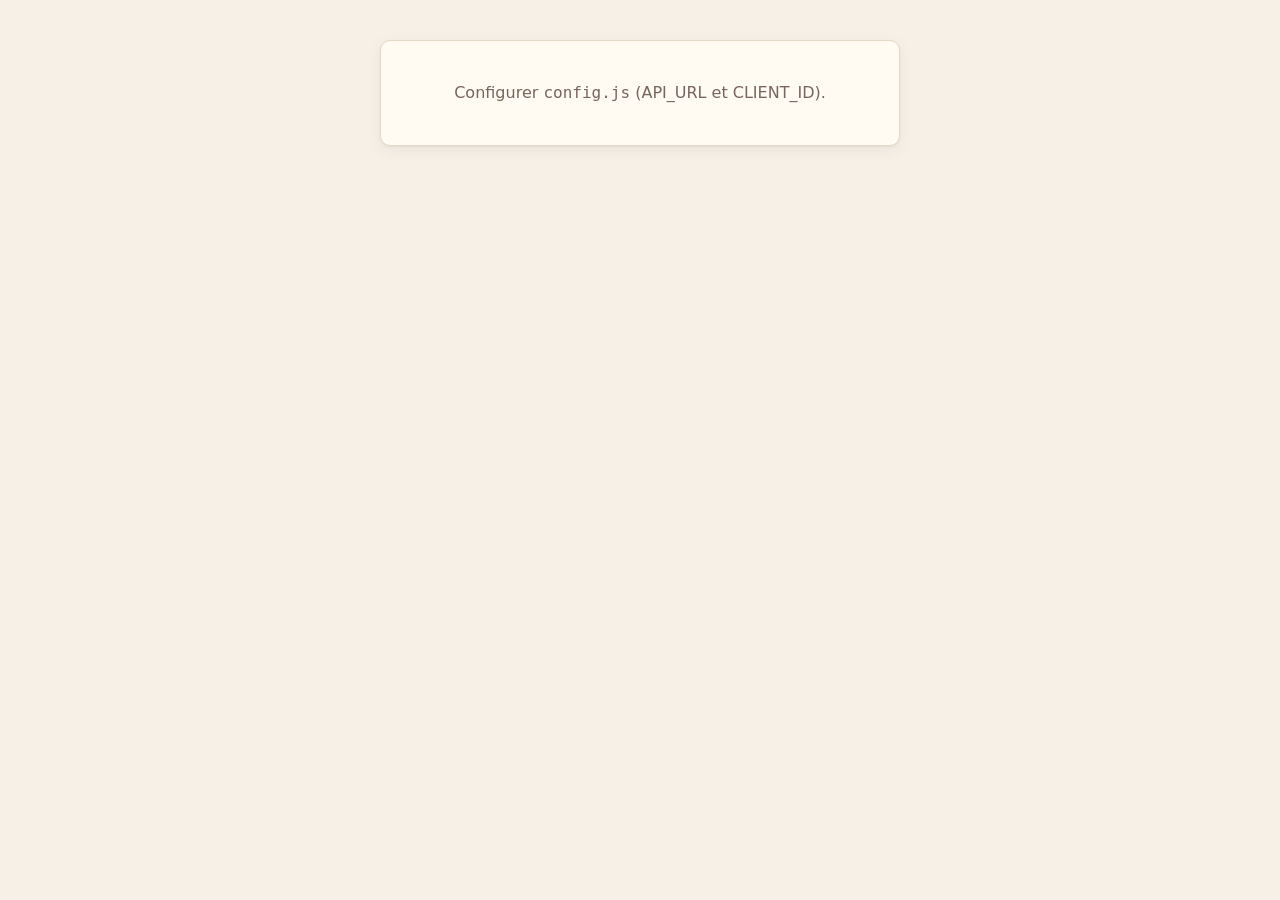
==== index.html @ cfaa76ad "Add files via upload" ====
<!doctype html>
<html lang="fr">
<head>
  <meta charset="utf-8">
  <meta name="viewport" content="width=device-width, initial-scale=1, viewport-fit=cover">
  <!-- Discrétion : aucune indexation, aucun aperçu, aucune archive -->
  <meta name="robots" content="noindex, nofollow, noarchive, nosnippet, noimageindex, notranslate">
  <meta name="googlebot" content="noindex, nofollow, noarchive, nosnippet, noimageindex">
  <meta name="bingbot" content="noindex, nofollow, noarchive, nosnippet">
  <!-- Ne transmet que le nom de domaine (jamais le chemin) aux sites appelés -->
  <meta name="referrer" content="strict-origin">
  <!-- Politique de sécurité du contenu : seules les sources nécessaires sont autorisées -->
  <meta http-equiv="Content-Security-Policy" content="default-src 'self'; script-src 'self' https://accounts.google.com/gsi/client; style-src 'self' 'unsafe-inline' https://fonts.googleapis.com https://accounts.google.com/gsi/style; font-src https://fonts.gstatic.com; img-src 'self' data: blob: https://*.googleusercontent.com; connect-src https://script.google.com https://script.googleusercontent.com https://accounts.google.com/gsi/; frame-src https://accounts.google.com/gsi/; object-src 'none'; base-uri 'none'; form-action 'none'; upgrade-insecure-requests">
  <meta name="format-detection" content="telephone=no">
  <meta name="theme-color" content="#2a1418">
  <title>Ma Cave</title>
  <link rel="icon" href="data:image/svg+xml,<svg xmlns='http://www.w3.org/2000/svg' viewBox='0 0 64 64'><path d='M22 4h20v14c0 6 6 9 6 18v24H16V36c0-9 6-12 6-18z' fill='%237a1f2b'/><rect x='18' y='38' width='28' height='14' fill='%23f4ead8'/></svg>">
  <link rel="preconnect" href="https://fonts.googleapis.com">
  <link rel="preconnect" href="https://fonts.gstatic.com" crossorigin>
  <link href="https://fonts.googleapis.com/css2?family=Cormorant+Garamond:wght@500;600;700&family=Source+Sans+3:wght@400;500;600&display=swap" rel="stylesheet">
  <link rel="stylesheet" href="style.css">
  <script src="config.js"></script>
  <script src="https://accounts.google.com/gsi/client" async defer></script>
</head>
<body>
  <!-- Écran de connexion -->
  <section id="login" class="login" hidden>
    <div class="login-card">
      <div class="login-mark" aria-hidden="true">
        <svg viewBox="0 0 64 64"><path d="M22 4h20v14c0 6 6 9 6 18v24H16V36c0-9 6-12 6-18z"/><rect x="18" y="38" width="28" height="14"/></svg>
      </div>
      <h1>Ma Cave</h1>
      <p class="muted">Vins, champagnes et spiritueux — accès réservé.</p>
      <div id="gsi-btn"></div>
      <p id="login-err" class="err" role="alert"></p>
    </div>
  </section>

  <!-- Application -->
  <div id="app" hidden>
    <header class="top">
      <a href="#/" class="brand">Ma Cave</a>
      <nav id="nav" aria-label="Navigation principale">
        <a href="#/" data-r="">Accueil</a>
        <a href="#/cave" data-r="cave">Cave</a>
        <a href="#/ajouter" data-r="ajouter" class="nav-add">+ Ajouter</a>
        <a href="#/accords" data-r="accords">Accords</a>
        <a href="#/offres" data-r="offres">Offres</a>
        <a href="#/prospection" data-r="prospection">Prospection</a>
        <a href="#/valeur" data-r="valeur">Valeur</a>
        <a href="#/journal" data-r="journal">Journal</a>
      </nav>
      <button id="btn-theme" class="ghost small icon-btn" type="button" aria-label="Thème">Auto</button>
      <button id="btn-logout" class="ghost small" title="Se déconnecter">Quitter</button>
    </header>
    <main id="view" tabindex="-1"></main>
    <button id="fab" type="button" data-quick="menu" aria-label="Action rapide : bu, mémo, ajout">＋</button>
  </div>

  <div id="toast" role="status" aria-live="polite"></div>
  <dialog id="modal"><div id="modal-body"></div></dialog>

  <script src="app.js"></script>
</body>
</html>
---- style.css ----
/* Mise en page : barre sombre fixe, contenu centré 1180 px, cartes papier.
   Clair = étiquette sur papier crème ; sombre = cave à la bougie (fond aubergine, accents lie-de-vin et or). */
:root {
  --bg: #f6f0e6;
  --paper: #fffaf2;
  --ink: #2a1a1c;
  --muted: #76665e;
  --line: #e4d8c6;
  --wine: #7a1f2b;
  --wine-d: #5a1520;
  --on-wine: #ffffff;
  --gold: #a8822f;
  --ok: #3f6b3a;
  --warn: #a95c18;
  --bad: #9b2c2c;
  --info: #3d5a80;
  --head-bg: #2a1418;
  --head-ink: #f4ead8;
  --head-muted: #e6d6c2;
  --head-active-bg: #f4ead8;
  --head-active-ink: #2a1418;
  --tint-ok: rgba(63,107,58,.13);
  --tint-warn: rgba(169,92,24,.14);
  --tint-bad: rgba(155,44,44,.12);
  --tint-gold: rgba(168,130,47,.16);
  --tint-info: rgba(61,90,128,.12);
  --radius: 10px;
  --shadow: 0 1px 2px rgba(42, 26, 28, .06), 0 4px 16px rgba(42, 26, 28, .06);
  --serif: 'Cormorant Garamond', Georgia, serif;
  --sans: 'Source Sans 3', system-ui, -apple-system, Segoe UI, sans-serif;
  color-scheme: light;
}
@media (prefers-color-scheme: dark) {
  :root:not([data-theme="light"]) {
    --bg: #151012; --paper: #1f1719; --ink: #efe4d6; --muted: #b0a093; --line: #382a2c;
    --wine: #d66a77; --wine-d: #c25664; --on-wine: #1a0f11; --gold: #d8b56c; --ok: #8cc084; --warn: #e5a463;
    --bad: #ec8a8a; --info: #93b4dc; --head-bg: #0d090a; --head-ink: #f1e4d2; --head-muted: #c9b8a6;
    --head-active-bg: #d66a77; --head-active-ink: #1a0f11;
    --tint-ok: rgba(140,192,132,.14); --tint-warn: rgba(229,164,99,.15); --tint-bad: rgba(236,138,138,.14);
    --tint-gold: rgba(216,181,108,.16); --tint-info: rgba(147,180,220,.14);
    --shadow: 0 1px 2px rgba(0,0,0,.35), 0 4px 16px rgba(0,0,0,.25);
    color-scheme: dark;
  }
}
:root[data-theme="dark"] {
  --bg: #151012; --paper: #1f1719; --ink: #efe4d6; --muted: #b0a093; --line: #382a2c;
  --wine: #d66a77; --wine-d: #c25664; --on-wine: #1a0f11; --gold: #d8b56c; --ok: #8cc084; --warn: #e5a463;
  --bad: #ec8a8a; --info: #93b4dc; --head-bg: #0d090a; --head-ink: #f1e4d2; --head-muted: #c9b8a6;
  --head-active-bg: #d66a77; --head-active-ink: #1a0f11;
  --tint-ok: rgba(140,192,132,.14); --tint-warn: rgba(229,164,99,.15); --tint-bad: rgba(236,138,138,.14);
  --tint-gold: rgba(216,181,108,.16); --tint-info: rgba(147,180,220,.14);
  --shadow: 0 1px 2px rgba(0,0,0,.35), 0 4px 16px rgba(0,0,0,.25);
  color-scheme: dark;
}

* { box-sizing: border-box; }
html, body { margin: 0; }
body { background: var(--bg); color: var(--ink); font: 16px/1.5 var(--sans); -webkit-font-smoothing: antialiased; }
h1, h2, h3 { font-family: var(--serif); font-weight: 600; line-height: 1.15; margin: 0 0 .5em; }
h1 { font-size: 2.1rem; } h2 { font-size: 1.55rem; } h3 { font-size: 1.2rem; }
a { color: var(--wine); }
.muted { color: var(--muted); }
.small { font-size: .875rem; }
.err { color: var(--bad); min-height: 1.5em; }
[hidden] { display: none !important; }

/* ---------- Connexion ---------- */
.login { min-height: 100vh; display: grid; place-items: center; padding: 16px;
  background: radial-gradient(ellipse at top, #4a1d26 0%, #2a1418 60%, #170b0d 100%); }
.login-card { background: var(--paper); padding: 40px 32px; border-radius: 16px; text-align: center;
  max-width: 380px; width: 100%; box-shadow: 0 20px 60px rgba(0,0,0,.4); }
.login-card #gsi-btn { display: flex; justify-content: center; margin-top: 20px; }
.login-mark svg { width: 56px; height: 56px; }
.login-mark path { fill: var(--wine); } .login-mark rect { fill: var(--paper); }

/* ---------- Structure ---------- */
.top { position: sticky; top: env(safe-area-inset-top, 0px); z-index: 10; display: flex; align-items: center; gap: 12px;
  padding: 10px 20px; background: var(--head-bg); color: var(--head-ink); }
body::before { content: ""; position: fixed; inset: 0 0 auto; height: env(safe-area-inset-top, 0px); z-index: 10; background: var(--head-bg); }
.brand { font-family: var(--serif); font-size: 1.5rem; font-weight: 700; color: var(--head-ink); text-decoration: none; white-space: nowrap; }
#nav { display: flex; gap: 4px; flex: 1; overflow-x: auto; scrollbar-width: none; }
#nav::-webkit-scrollbar { display: none; }
#nav a { color: var(--head-muted); text-decoration: none; padding: 6px 12px; border-radius: 999px; white-space: nowrap; font-weight: 500; }
#nav a:hover { background: rgba(255,255,255,.08); }
#nav a.active { background: var(--head-active-bg); color: var(--head-active-ink); }
#nav a.nav-add { color: var(--gold); }
#nav a.nav-add.active { color: var(--head-active-ink); }
.top .ghost { color: var(--head-muted); border-color: rgba(255,255,255,.25); }
.top .ghost:hover { background: rgba(255,255,255,.08); }
.icon-btn { height: 32px; padding: 0 10px !important; gap: 6px; font-weight: 600; }
.icon-btn svg { width: 16px; height: 16px; flex: none; }
@media (max-width: 760px) { .th-l { display: none; } }
main { max-width: 1180px; margin: 0 auto; padding: 24px 20px 80px; outline: none; }

@media (max-width: 760px) {
  .top { flex-wrap: wrap; padding: 8px 16px; gap: 6px 12px; }
  #nav { order: 3; flex-basis: 100%; }
  main { padding: 16px 16px 80px; }
  h1 { font-size: 1.7rem; }
}

/* ---------- Composants ---------- */
.card { background: var(--paper); border: 1px solid var(--line); border-radius: var(--radius); padding: 18px; box-shadow: var(--shadow); }
.grid { display: grid; gap: 16px; }
.g2 { grid-template-columns: repeat(auto-fit, minmax(300px, 1fr)); }
.g3 { grid-template-columns: repeat(auto-fit, minmax(240px, 1fr)); }
.row { display: flex; gap: 10px; align-items: center; flex-wrap: wrap; }
.spacer { flex: 1; }
.head { display: flex; align-items: flex-end; gap: 12px; flex-wrap: wrap; margin-bottom: 18px; }
.head h1 { margin: 0; }

button, .btn { font: inherit; font-weight: 600; cursor: pointer; border-radius: 8px; padding: 9px 16px;
  border: 1px solid var(--wine); background: var(--wine); color: var(--on-wine); text-decoration: none; display: inline-flex; align-items: center; gap: 6px; }
button:hover, .btn:hover { background: var(--wine-d); }
button.ghost, .btn.ghost { background: transparent; color: var(--wine); }
button.ghost:hover, .btn.ghost:hover { background: var(--tint-bad); }
button.small, .btn.small { padding: 5px 10px; font-size: .875rem; }
button:disabled { opacity: .55; cursor: wait; }
button.danger { background: transparent; color: var(--bad); border-color: var(--bad); }

label { display: block; font-size: .85rem; font-weight: 600; color: var(--muted); margin-bottom: 4px; }
input, select, textarea { font: inherit; width: 100%; padding: 9px 11px; border: 1px solid var(--line); border-radius: 8px;
  background: var(--bg); color: var(--ink); }
input:focus, select:focus, textarea:focus { outline: 2px solid var(--gold); outline-offset: 0; border-color: var(--gold); }
textarea { min-height: 70px; resize: vertical; }
.form { display: grid; grid-template-columns: repeat(auto-fit, minmax(170px, 1fr)); gap: 12px 14px; }
.form .full { grid-column: 1 / -1; }
fieldset { border: 1px solid var(--line); border-radius: var(--radius); padding: 14px 16px 16px; margin: 0 0 16px; background: var(--paper); }
legend { font-family: var(--serif); font-size: 1.2rem; font-weight: 700; padding: 0 6px; }

/* Statistiques */
.stat { padding: 16px 18px; }
.stat .v { font-family: var(--serif); font-size: 2.1rem; font-weight: 700; line-height: 1; }
.stat .l { color: var(--muted); font-size: .875rem; margin-top: 6px; }
.stat .d { font-size: .85rem; margin-top: 4px; }
.up { color: var(--ok); } .down { color: var(--bad); }

/* Pastilles */
.pill { display: inline-flex; align-items: center; gap: 5px; padding: 2px 9px; border-radius: 999px; font-size: .78rem; font-weight: 600;
  background: var(--line); color: var(--ink); white-space: nowrap; }
.pill::before { content: ''; width: 7px; height: 7px; border-radius: 50%; background: currentColor; opacity: .85; }
.m-trop_jeune { color: var(--info); background: var(--tint-info); }
.m-peut_attendre { color: var(--info); background: var(--tint-info); }
.m-a_boire { color: var(--ok); background: var(--tint-ok); }
.m-apogee { color: var(--gold); background: var(--tint-gold); }
.m-a_boire_vite { color: var(--warn); background: var(--tint-warn); }
.m-passee { color: var(--bad); background: var(--tint-bad); }
.m-inconnue { color: var(--muted); background: var(--line); }
.v-tres_bonne_affaire { color: var(--paper); background: var(--ok); }
.v-bonne_affaire { color: var(--ok); background: var(--tint-ok); }
.v-prix_correct { color: var(--info); background: var(--tint-info); }
.v-cher { color: var(--warn); background: var(--tint-warn); }
.v-a_eviter { color: var(--bad); background: var(--tint-bad); }
.v-inconnu { color: var(--muted); background: var(--line); }
.dot { width: 10px; height: 10px; border-radius: 50%; display: inline-block; flex: none; box-shadow: 0 0 0 1.5px var(--paper), 0 0 0 2.5px var(--line); }
.c-Rouge { background: #7a1f2b; } .c-Blanc { background: #e6d38a; } .c-Rosé { background: #e7a1a6; }
.c-Effervescent { background: #f0dd9a; box-shadow: inset 0 0 0 2px #c9a94a; } .c-Liquoreux, .c-Moelleux { background: #d29a2f; }
.c-Ambré { background: #a85d1d; } .c-Incolore { background: #d8dde0; }

/* Liste de la cave */
.filters { display: grid; grid-template-columns: 2fr repeat(4, 1fr); gap: 10px; margin-bottom: 16px; }
@media (max-width: 760px) { .filters { grid-template-columns: 1fr 1fr; } .filters .q { grid-column: 1 / -1; } }
.bottles { display: grid; grid-template-columns: repeat(auto-fill, minmax(260px, 1fr)); gap: 14px; }
.bottle { display: flex; gap: 12px; padding: 12px; text-decoration: none; color: inherit; transition: transform .12s, box-shadow .12s; }
.bottle:hover { transform: translateY(-2px); }
.bottle.vide { opacity: .55; }
.thumb { width: 64px; height: 88px; flex: none; border-radius: 6px; background: var(--line) center/cover no-repeat;
  display: grid; place-items: center; color: var(--muted); font-family: var(--serif); font-size: 1.4rem; overflow: hidden; }
.bottle .t { font-weight: 600; line-height: 1.25; }
.bottle .s { color: var(--muted); font-size: .875rem; }
.qty { font-family: var(--serif); font-size: 1.6rem; font-weight: 700; margin-left: auto; align-self: center; text-align: right; line-height: 1; }
.qty small { display: block; font: .7rem var(--sans); color: var(--muted); }

/* Fiche */
.fiche { display: grid; grid-template-columns: 300px 1fr; gap: 22px; }
@media (max-width: 820px) { .fiche { grid-template-columns: 1fr; } .photo { aspect-ratio: auto; height: 260px; } }
.fiche > div, .grid > *, .bottle > div { min-width: 0; }
.photo { width: 100%; aspect-ratio: 3/4; border-radius: var(--radius); background: var(--line) center/contain no-repeat; display: grid; place-items: center; color: var(--muted); }
dl.kv { display: grid; grid-template-columns: max-content 1fr; gap: 6px 16px; margin: 0; }
dl.kv dt { color: var(--muted); font-size: .9rem; }
dl.kv dd { margin: 0; }
.tags { display: flex; flex-wrap: wrap; gap: 6px; }
.tag { background: var(--bg); border: 1px solid var(--line); padding: 2px 10px; border-radius: 999px; font-size: .875rem; }

/* Frise de garde */
.garde { position: relative; height: 34px; margin: 26px 12px 30px; }
.garde .bar { position: absolute; top: 12px; height: 10px; border-radius: 5px; }
.garde .b-jeune { background: rgba(61,90,128,.35); }
.garde .b-boire { background: rgba(63,107,58,.45); }
.garde .b-apogee { background: var(--gold); }
.garde .b-fin { background: rgba(181,101,29,.5); }
.garde .now { position: absolute; top: 2px; width: 2px; height: 30px; background: var(--ink); }
.garde .now span { position: absolute; top: -20px; left: 50%; transform: translateX(-50%); font-size: .75rem; font-weight: 700; white-space: nowrap; }
.garde .yr { position: absolute; top: 28px; font-size: .72rem; color: var(--muted); transform: translateX(-50%); }

/* Tableaux */
table { width: 100%; border-collapse: collapse; }
th, td { text-align: left; padding: 8px 10px; border-bottom: 1px solid var(--line); vertical-align: top; }
th { font-size: .78rem; text-transform: uppercase; letter-spacing: .04em; color: var(--muted); font-weight: 600; }
td.n, th.n { text-align: right; font-variant-numeric: tabular-nums; white-space: nowrap; }
.table-wrap { overflow-x: auto; }

/* Ajout par photo */
.drop { border: 2px dashed var(--line); border-radius: var(--radius); padding: 28px; text-align: center; background: var(--paper); cursor: pointer; }
.drop:hover, .drop.over { border-color: var(--gold); }
.drop img { max-height: 260px; max-width: 100%; border-radius: 8px; }
.ia-box { border-left: 3px solid var(--gold); background: var(--tint-gold); padding: 10px 14px; border-radius: 0 8px 8px 0; font-size: .9rem; }
.spin { width: 18px; height: 18px; border: 2px solid currentColor; border-right-color: transparent; border-radius: 50%; display: inline-block; animation: sp .7s linear infinite; }
@keyframes sp { to { transform: rotate(360deg); } }

/* Barres */
.hbar { display: grid; grid-template-columns: minmax(120px, 175px) 1fr 90px; gap: 10px; align-items: center; margin: 6px 0; font-size: .9rem; }
.hbar .track { height: 10px; background: var(--line); border-radius: 5px; overflow: hidden; }
.hbar .fill { height: 100%; background: var(--wine); border-radius: 5px; }
.chart svg { width: 100%; height: 220px; display: block; }

/* Accords */
.cats { display: flex; gap: 6px; flex-wrap: wrap; margin-bottom: 14px; }
.cats button { background: var(--paper); color: var(--ink); border-color: var(--line); font-weight: 500; }
.cats button.on { background: var(--wine); color: var(--on-wine); border-color: var(--wine); }

/* Kanban prospection */
.kanban { display: grid; grid-template-columns: repeat(4, minmax(220px, 1fr)); gap: 14px; overflow-x: auto; }
.col h3 { display: flex; justify-content: space-between; font-size: 1.1rem; }
.pcard { padding: 12px; margin-bottom: 10px; }

/* Divers */
#toast { position: fixed; bottom: 20px; left: 50%; transform: translateX(-50%) translateY(120px); background: var(--ink); color: var(--paper);
  padding: 10px 18px; border-radius: 8px; transition: transform .25s, opacity .25s; opacity: 0; visibility: hidden; z-index: 50; max-width: calc(100vw - 32px); }
#toast.on { transform: translateX(-50%) translateY(0); opacity: 1; visibility: visible; }
#toast.bad { background: var(--bad); color: var(--paper); }
dialog { border: none; border-radius: 14px; padding: 0; max-width: 520px; width: calc(100% - 32px); background: var(--paper); color: var(--ink); box-shadow: 0 20px 60px rgba(0,0,0,.35); }
dialog::backdrop { background: rgba(23, 11, 13, .55); }
#modal-body { padding: 22px; }
.empty { text-align: center; padding: 40px 20px; color: var(--muted); }
.loading { padding: 40px; text-align: center; color: var(--muted); }

/* ---------- Sélecteur de vue ---------- */
.seg { display: inline-flex; flex-wrap: wrap; gap: 4px; padding: 4px; border-radius: 12px; background: var(--paper); border: 1px solid var(--line); margin-bottom: 14px; }
.seg button { background: transparent; color: var(--muted); border: 0; padding: 7px 14px; font-weight: 600; border-radius: 8px; }
.seg button:hover { background: var(--bg); color: var(--ink); }
.seg button[aria-selected="true"] { background: var(--wine); color: var(--on-wine); }
.seg-wrap { display: flex; width: 100%; }
.seg-opt { margin: 0; flex: 1 1 auto; position: relative; }
.seg-opt input { position: absolute; opacity: 0; width: 1px; height: 1px; }
.seg-opt span { display: block; text-align: center; padding: 8px 10px; border-radius: 8px; color: var(--ink); font-weight: 600; font-size: .9rem; cursor: pointer; white-space: nowrap; }
.seg-opt input:checked + span { background: var(--wine); color: var(--on-wine); }
.seg-opt input:focus-visible + span { outline: 2px solid var(--gold); }

/* ---------- Vue par maturité ---------- */
.mat-nav { display: flex; gap: 8px; flex-wrap: wrap; margin-bottom: 18px; }
.mat-chip { display: flex; flex-direction: column; align-items: flex-start; gap: 0; min-width: 120px; padding: 10px 14px;
  background: var(--paper); color: var(--ink); border: 1px solid var(--line); border-left: 4px solid var(--c, var(--muted)); border-radius: 8px; font-weight: 500; }
.mat-chip:hover { background: var(--bg); }
.mat-chip span { font-size: .85rem; color: var(--muted); }
.mat-chip strong { font-family: var(--serif); font-size: 1.6rem; line-height: 1.1; }
.mat-sec { margin-bottom: 26px; scroll-margin-top: calc(env(safe-area-inset-top, 0px) + 72px); }
.mat-head { display: flex; align-items: baseline; gap: 12px; flex-wrap: wrap; padding-bottom: 8px; margin-bottom: 12px; border-bottom: 2px solid var(--c, var(--line)); }
.mat-head h2 { margin: 0; color: var(--c, var(--ink)); }
.mc-urgent { --c: var(--warn); } .mc-apogee { --c: var(--gold); } .mc-a_boire { --c: var(--ok); }
.mc-peut_attendre, .mc-trop_jeune { --c: var(--info); } .mc-inconnue { --c: var(--muted); }
table.liste td { vertical-align: middle; }
.nb { font-variant-numeric: tabular-nums; font-size: .85rem; white-space: nowrap; }

/* ---------- Actions rapides ---------- */
#fab { position: fixed; z-index: 20; right: calc(20px + env(safe-area-inset-right, 0px)); bottom: calc(20px + env(safe-area-inset-bottom, 0px));
  width: 58px; height: 58px; border-radius: 50%; justify-content: center; font-size: 1.8rem; padding: 0; box-shadow: 0 6px 20px rgba(0,0,0,.28); }
.quick-menu { display: grid; gap: 10px; }
.quick-menu button { background: var(--bg); color: var(--ink); border: 1px solid var(--line); text-align: left; padding: 14px; gap: 14px; font-weight: 400; }
.quick-menu button:hover { background: var(--tint-gold); border-color: var(--gold); }
.quick-menu strong { display: block; }
.qi { font-size: 1.6rem; width: 36px; text-align: center; flex: none; }
.pick-list { display: grid; gap: 6px; margin-top: 10px; max-height: 52vh; overflow-y: auto; }
.pick { background: var(--bg); color: var(--ink); border: 1px solid var(--line); font-weight: 400; padding: 8px 10px; gap: 10px; width: 100%; }
.pick:hover { background: var(--tint-gold); border-color: var(--gold); }
.pick .thumb { font-size: .9rem; }
#toast { bottom: calc(92px + env(safe-area-inset-bottom, 0px)); }

/* ---------- J'apporte une bouteille ---------- */
.ap-banner { display: flex; align-items: center; gap: 14px; text-decoration: none; color: var(--ink); margin-bottom: 18px; border-color: var(--gold); }
.ap-banner:hover { background: var(--tint-gold); }
.chips { display: flex; flex-wrap: wrap; gap: 6px; }
.chip { margin: 0; position: relative; }
.chip input { position: absolute; opacity: 0; width: 1px; height: 1px; }
.chip span { display: inline-block; padding: 5px 12px; border-radius: 999px; border: 1px solid var(--line); background: var(--bg); color: var(--ink); font-weight: 500; font-size: .875rem; cursor: pointer; }
.chip input:checked + span { background: var(--wine); color: var(--on-wine); border-color: var(--wine); }
.chip input:focus-visible + span { outline: 2px solid var(--gold); }
.ap-list { display: grid; gap: 12px; }
.ap-card { display: flex; gap: 14px; }
.ap-card .thumb { width: 72px; height: 100px; }
.ap-card .t { font-weight: 700; font-size: 1.05rem; color: var(--ink); text-decoration: none; }
.ap-card .t:hover { color: var(--wine); }
.ap-top { border: 2px solid var(--gold); }
.eyebrow { font-size: .72rem; font-weight: 700; letter-spacing: .08em; text-transform: uppercase; color: var(--gold); margin-bottom: 2px; }
ul.why { list-style: none; margin: 8px 0 0; padding: 0; display: grid; gap: 2px; font-size: .9rem; }
ul.why li { padding-left: 20px; position: relative; }
ul.why li::before { position: absolute; left: 0; font-weight: 700; }
ul.why li.ok::before { content: "✓"; color: var(--ok); }
ul.why li.ko::before { content: "!"; color: var(--warn); left: 4px; }

/* ---------- Édition rapide (vue Liste) ---------- */
.cell-edit { padding: 5px 8px; min-width: 0; background: transparent; border-color: transparent; }
.cell-edit:hover { border-color: var(--line); background: var(--bg); }
.cell-edit:focus { background: var(--bg); }
input.cell-edit[data-empl] { width: 160px; }
.stepper { display: inline-flex; align-items: center; gap: 2px; }
.stepper input { width: 52px; text-align: center; font-weight: 700; -moz-appearance: textfield; }
.stepper input::-webkit-inner-spin-button, .stepper input::-webkit-outer-spin-button { -webkit-appearance: none; margin: 0; }
.stepper button { width: 30px; height: 30px; padding: 0 !important; justify-content: center; }
.saved { animation: flash-ok 1.2s ease; }
.failed { animation: flash-ko 1.2s ease; }
@keyframes flash-ok { 0% { background: var(--tint-ok); border-color: var(--ok); } 100% { background: transparent; } }
@keyframes flash-ko { 0% { background: var(--tint-bad); border-color: var(--bad); } 100% { background: transparent; } }

/* ---------- Dialogue de propositions IA ---------- */
.fus-item { display: flex; align-items: flex-start; gap: 10px; font-weight: 400; color: var(--ink); margin: 10px 0; font-size: .95rem; }
.fus-item input { width: auto; flex: none; margin-top: 3px; }
.fus-item span { min-width: 0; flex: 1; }

/* ---------- Bouteilles entamées ---------- */
.jauge { display: inline-flex; align-items: flex-end; width: 9px; height: 16px; border: 1.5px solid currentColor; border-radius: 2px 2px 3px 3px; vertical-align: -3px; overflow: hidden; }
.jauge span { display: block; width: 100%; background: var(--gold); }
.jauge-l { width: 34px; height: 72px; border-width: 2px; border-radius: 6px 6px 8px 8px; color: var(--muted); flex: none; }
.tag-ent { display: inline-flex; align-items: center; gap: 5px; color: var(--ink); }
.ent { text-align: left; }
.ent h3 { margin-bottom: 8px; }
.ent-row { display: flex; align-items: center; gap: 14px; }
.ent-pc { font-family: var(--serif); font-size: 2rem; font-weight: 700; line-height: 1; }
input[type=range] { accent-color: var(--wine); border: 0; background: transparent; }
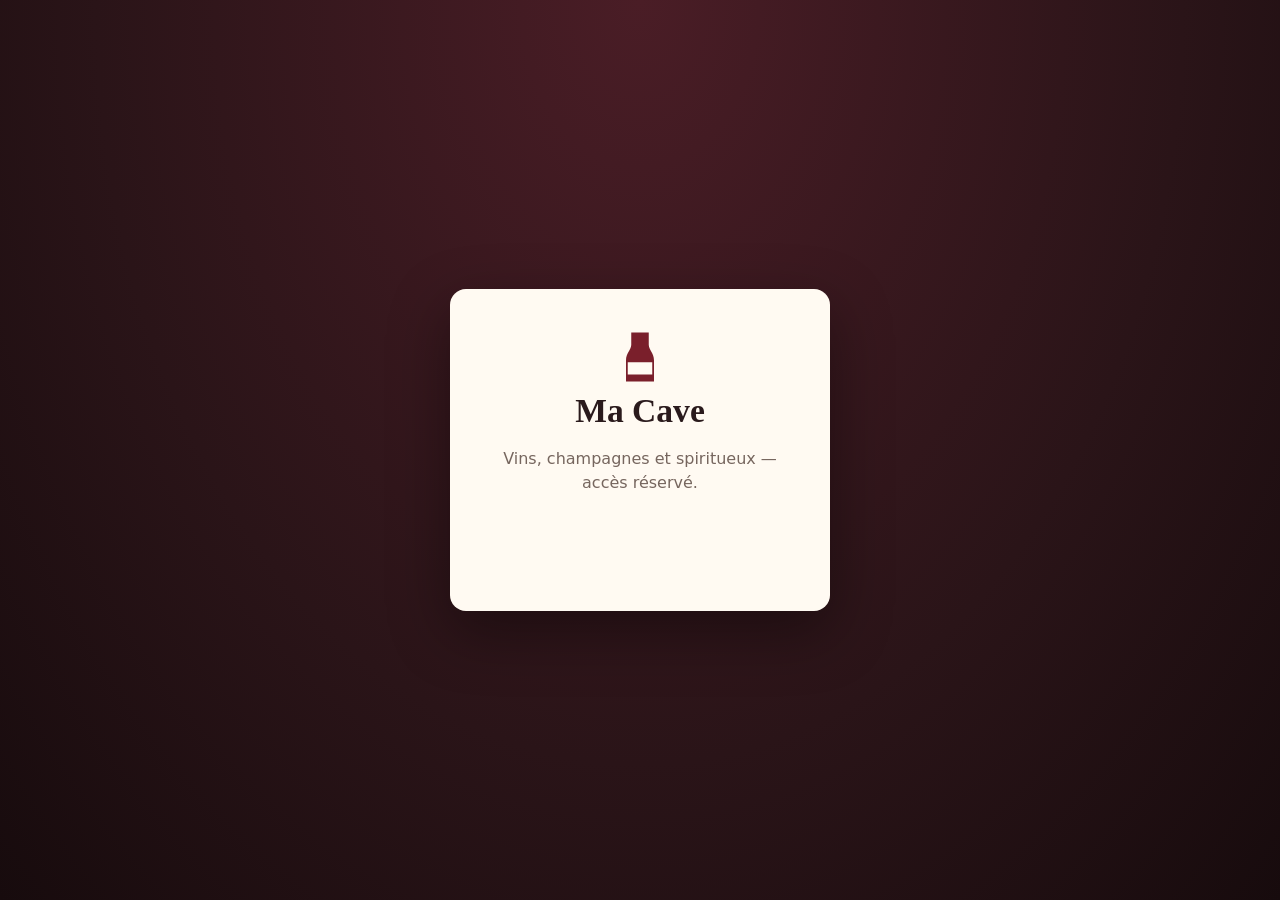
==== commit 5b1b5e97: "Add files via upload" ====
--- a/index.html
+++ b/index.html
@@ -43,6 +43,7 @@
       <nav id="nav" aria-label="Navigation principale">
         <a href="#/" data-r="">Accueil</a>
         <a href="#/cave" data-r="cave">Cave</a>
+        <a href="#/degustations" data-r="degustations">Dégustations</a>
         <a href="#/ajouter" data-r="ajouter" class="nav-add">+ Ajouter</a>
         <a href="#/accords" data-r="accords">Accords</a>
         <a href="#/offres" data-r="offres">Offres</a>
--- a/style.css
+++ b/style.css
@@ -327,3 +327,36 @@
 .ent-row { display: flex; align-items: center; gap: 14px; }
 .ent-pc { font-family: var(--serif); font-size: 2rem; font-weight: 700; line-height: 1; }
 input[type=range] { accent-color: var(--wine); border: 0; background: transparent; }
+
+/* ---------- Saisie en série ---------- */
+.se-list { display: grid; grid-template-columns: minmax(0, 1fr); gap: 10px; padding-bottom: 80px; }
+.se-list > * { min-width: 0; }
+.se-item { display: flex; gap: 12px; padding: 12px; }
+.se-item .thumb { width: 56px; height: 76px; font-size: 1.4rem; }
+.se-form { grid-template-columns: repeat(auto-fit, minmax(110px, 1fr)); gap: 8px 10px; margin-top: 8px; }
+.se-form input, .se-form select { padding: 6px 8px; }
+.se-form label { font-size: .75rem; margin-bottom: 2px; }
+.se-dup { margin: 8px 0 0; font-weight: 500; color: var(--ink); background: var(--tint-gold); padding: 6px 10px; border-radius: 8px; }
+.se-st { color: var(--muted); }
+.se-pret .se-st { color: var(--info); background: var(--tint-info); }
+.se-analyse .se-st, .se-attente .se-st, .se-envoi .se-st { color: var(--gold); background: var(--tint-gold); }
+.se-erreur .se-st { color: var(--bad); background: var(--tint-bad); }
+.se-enregistre { opacity: .7; }
+.se-enregistre .se-st { color: var(--ok); background: var(--tint-ok); }
+.se-bar { position: fixed; left: 0; right: 0; bottom: 0; z-index: 15; background: var(--paper); border-top: 1px solid var(--line); box-shadow: 0 -4px 16px rgba(0,0,0,.08);
+  padding: 10px max(16px, env(safe-area-inset-right, 0px)) calc(10px + env(safe-area-inset-bottom, 0px)) max(16px, env(safe-area-inset-left, 0px)); }
+.se-bar-in { max-width: 1180px; margin: 0 auto; display: flex; align-items: center; gap: 10px; flex-wrap: wrap; padding-right: 70px; }
+
+/* ---------- Dégustations ---------- */
+.dg-mois { text-transform: capitalize; margin: 18px 0 8px; color: var(--muted); font-size: 1.1rem; }
+.dg-item { display: flex; gap: 12px; padding: 12px; margin-bottom: 8px; text-decoration: none; color: inherit; border-left: 4px solid var(--line); }
+.dg-item .t { font-weight: 600; }
+.dg-item .thumb { width: 44px; height: 60px; font-size: 1.3rem; }
+.dg-cave { border-left-color: var(--wine); }
+.dg-ext { border-left-color: var(--gold); }
+.dg-cave .dg-src { color: var(--wine); background: var(--tint-bad); }
+.dg-ext .dg-src { color: var(--gold); background: var(--tint-gold); }
+.dg-src::before { display: none; }
+
+@media (max-width: 520px) { .se-item .thumb { width: 40px; height: 54px; } .se-item { padding: 10px; gap: 8px; } }
+.se-item > div { min-width: 0; }
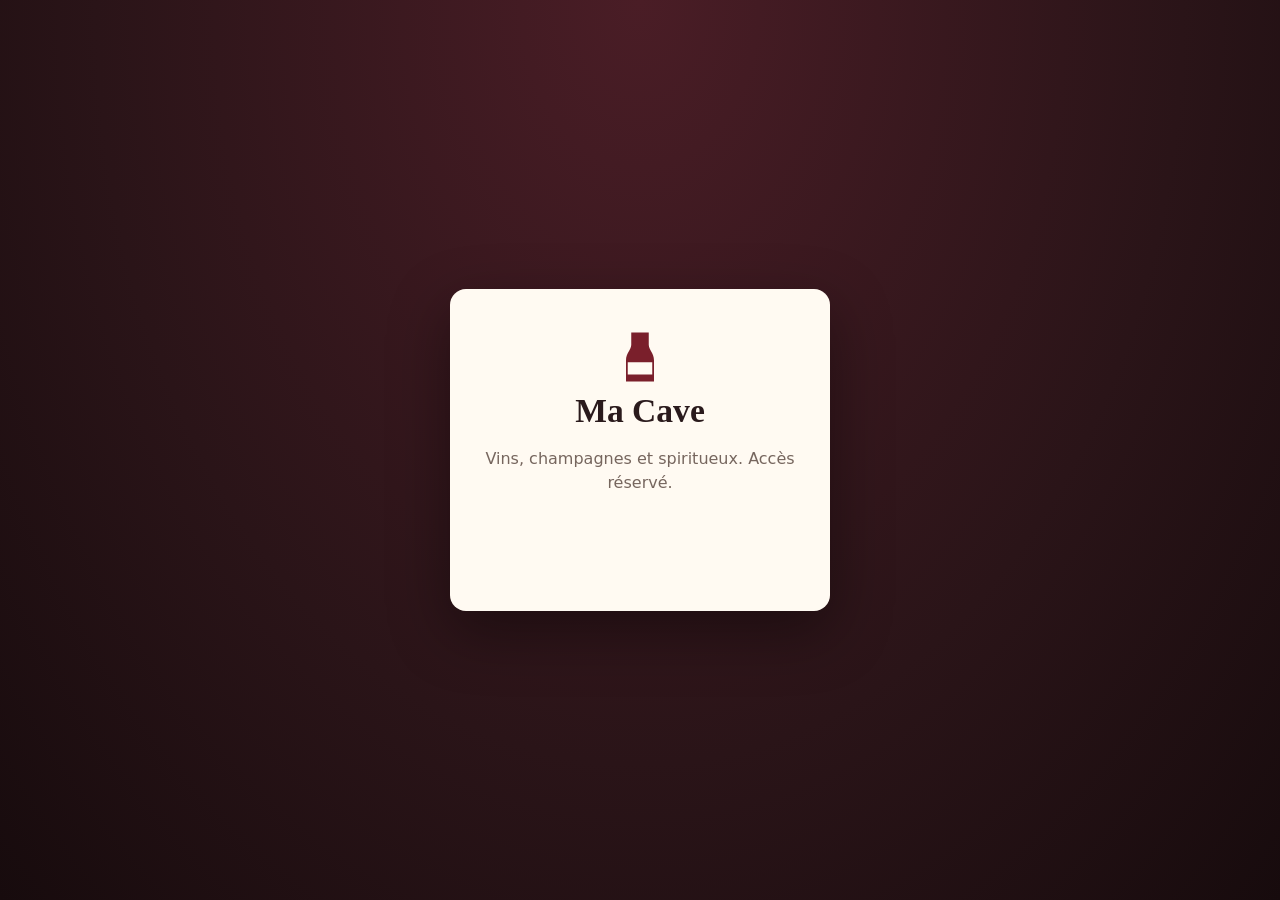
==== commit 58c58124: "Update index.html" ====
--- a/index.html
+++ b/index.html
@@ -10,7 +10,7 @@
   <!-- Ne transmet que le nom de domaine (jamais le chemin) aux sites appelés -->
   <meta name="referrer" content="strict-origin">
   <!-- Politique de sécurité du contenu : seules les sources nécessaires sont autorisées -->
-  <meta http-equiv="Content-Security-Policy" content="default-src 'self'; script-src 'self' https://accounts.google.com/gsi/client; style-src 'self' 'unsafe-inline' https://fonts.googleapis.com https://accounts.google.com/gsi/style; font-src https://fonts.gstatic.com; img-src 'self' data: blob: https://*.googleusercontent.com; connect-src https://script.google.com https://script.googleusercontent.com https://accounts.google.com/gsi/; frame-src https://accounts.google.com/gsi/; object-src 'none'; base-uri 'none'; form-action 'none'; upgrade-insecure-requests">
+  <meta http-equiv="Content-Security-Policy" content="default-src 'self'; script-src 'self' https://accounts.google.com/gsi/client; style-src 'self' 'unsafe-inline' https://fonts.googleapis.com https://accounts.google.com/gsi/style; font-src https://fonts.gstatic.com; img-src 'self' data: blob: https://*.googleusercontent.com; connect-src https://script.google.com https://script.googleusercontent.com https://accounts.google.com/gsi/ https://world.openfoodfacts.org; frame-src https://accounts.google.com/gsi/; object-src 'none'; base-uri 'none'; form-action 'none'; upgrade-insecure-requests">
   <meta name="format-detection" content="telephone=no">
   <meta name="theme-color" content="#2a1418">
   <title>Ma Cave</title>
@@ -30,7 +30,7 @@
         <svg viewBox="0 0 64 64"><path d="M22 4h20v14c0 6 6 9 6 18v24H16V36c0-9 6-12 6-18z"/><rect x="18" y="38" width="28" height="14"/></svg>
       </div>
       <h1>Ma Cave</h1>
-      <p class="muted">Vins, champagnes et spiritueux — accès réservé.</p>
+      <p class="muted">Vins, champagnes et spiritueux. Accès réservé.</p>
       <div id="gsi-btn"></div>
       <p id="login-err" class="err" role="alert"></p>
     </div>
@@ -44,12 +44,15 @@
         <a href="#/" data-r="">Accueil</a>
         <a href="#/cave" data-r="cave">Cave</a>
         <a href="#/degustations" data-r="degustations">Dégustations</a>
-        <a href="#/ajouter" data-r="ajouter" class="nav-add">+ Ajouter</a>
+        <a href="#/ajouter" data-r="ajouter" class="nav-add admin-only">+ Ajouter</a>
         <a href="#/accords" data-r="accords">Accords</a>
-        <a href="#/offres" data-r="offres">Offres</a>
-        <a href="#/prospection" data-r="prospection">Prospection</a>
-        <a href="#/valeur" data-r="valeur">Valeur</a>
-        <a href="#/journal" data-r="journal">Journal</a>
+        <a href="#/analyser" data-r="analyser" class="ia-visiteur-only">Analyser</a>
+        <a href="#/echanges" data-r="echanges">Échanges<span class="nav-badge" id="nb-ech" hidden></span></a>
+        <a href="#/offres" data-r="offres" class="admin-only">Offres</a>
+        <a href="#/prospection" data-r="prospection" class="admin-only">Prospection</a>
+        <a href="#/valeur" data-r="valeur" class="prix-only">Valeur</a>
+        <a href="#/journal" data-r="journal" class="admin-only">Journal</a>
+        <a href="#/acces" data-r="acces" class="admin-only">Accès</a>
       </nav>
       <button id="btn-theme" class="ghost small icon-btn" type="button" aria-label="Thème">Auto</button>
       <button id="btn-logout" class="ghost small" title="Se déconnecter">Quitter</button>
--- a/style.css
+++ b/style.css
@@ -360,3 +360,41 @@
 
 @media (max-width: 520px) { .se-item .thumb { width: 40px; height: 54px; } .se-item { padding: 10px; gap: 8px; } }
 .se-item > div { min-width: 0; }
+
+.prompt-box { background: var(--bg); border: 1px solid var(--line); border-radius: 8px; padding: 8px 12px; }
+.prompt-box summary { cursor: pointer; font-weight: 600; }
+.prompt-box pre { white-space: pre-wrap; word-break: break-word; font-size: .8rem; margin: 8px 0 0; max-height: 260px; overflow: auto; user-select: all; }
+
+/* ---------- Doublons ---------- */
+.dup-box { border: 1px solid var(--line); border-left: 4px solid var(--info); background: var(--tint-info); border-radius: 8px; padding: 10px 12px; margin-bottom: 14px; font-size: .92rem; }
+.dup-box.dup-exact { border-left-color: var(--warn); background: var(--tint-warn); }
+.dup-box a { color: inherit; }
+.dup-choice { display: flex; align-items: center; gap: 10px; flex-wrap: wrap; background: var(--bg); border: 1px solid var(--line); border-radius: 8px; padding: 10px 12px; }
+
+/* ---------- Proposition du jour ---------- */
+.jour { margin-bottom: 16px; border-color: var(--gold); background: linear-gradient(180deg, var(--tint-gold), var(--paper) 70%); }
+.jour-grid { display: grid; grid-template-columns: repeat(auto-fit, minmax(230px, 1fr)); gap: 12px; margin-top: 12px; }
+.jour-item { background: var(--paper); border: 1px solid var(--line); border-radius: 8px; padding: 12px; min-width: 0; display: flex; flex-direction: column; }
+.jour-item .t { font-weight: 700; color: var(--ink); text-decoration: none; }
+.jour-item .t:hover { color: var(--wine); }
+.jour-item button { align-self: flex-start; margin-top: auto !important; }
+
+/* ---------- Inventaire imprimable ---------- */
+table.inv { font-size: .85rem; margin-bottom: 14px; }
+table.inv th, table.inv td { padding: 5px 6px; }
+.inv-card h3 { margin-top: 12px; }
+@media print {
+  .table-wrap { overflow: visible !important; }
+  .top, #fab, .no-print, .demo-band, #toast, body::before { display: none !important; }
+  :root, body { background: #fff !important; color: #000 !important; }
+  main { padding: 0 !important; max-width: none; }
+  .card { box-shadow: none !important; border: 0 !important; padding: 0 !important; background: #fff !important; }
+  table.inv { page-break-inside: auto; }
+  table.inv tr { page-break-inside: avoid; }
+  a { color: #000; text-decoration: none; }
+}
+
+/* ---------- Scan de code-barres ---------- */
+.scan-zone { position: relative; width: 100%; aspect-ratio: 4 / 3; max-height: 50vh; background: #000; border-radius: 10px; overflow: hidden; }
+.scan-zone video { width: 100%; height: 100%; object-fit: cover; display: block; }
+.scan-viseur { position: absolute; left: 12%; right: 12%; top: 35%; bottom: 35%; border: 2px solid rgba(255,255,255,.85); border-radius: 8px; box-shadow: 0 0 0 999px rgba(0,0,0,.25); }
